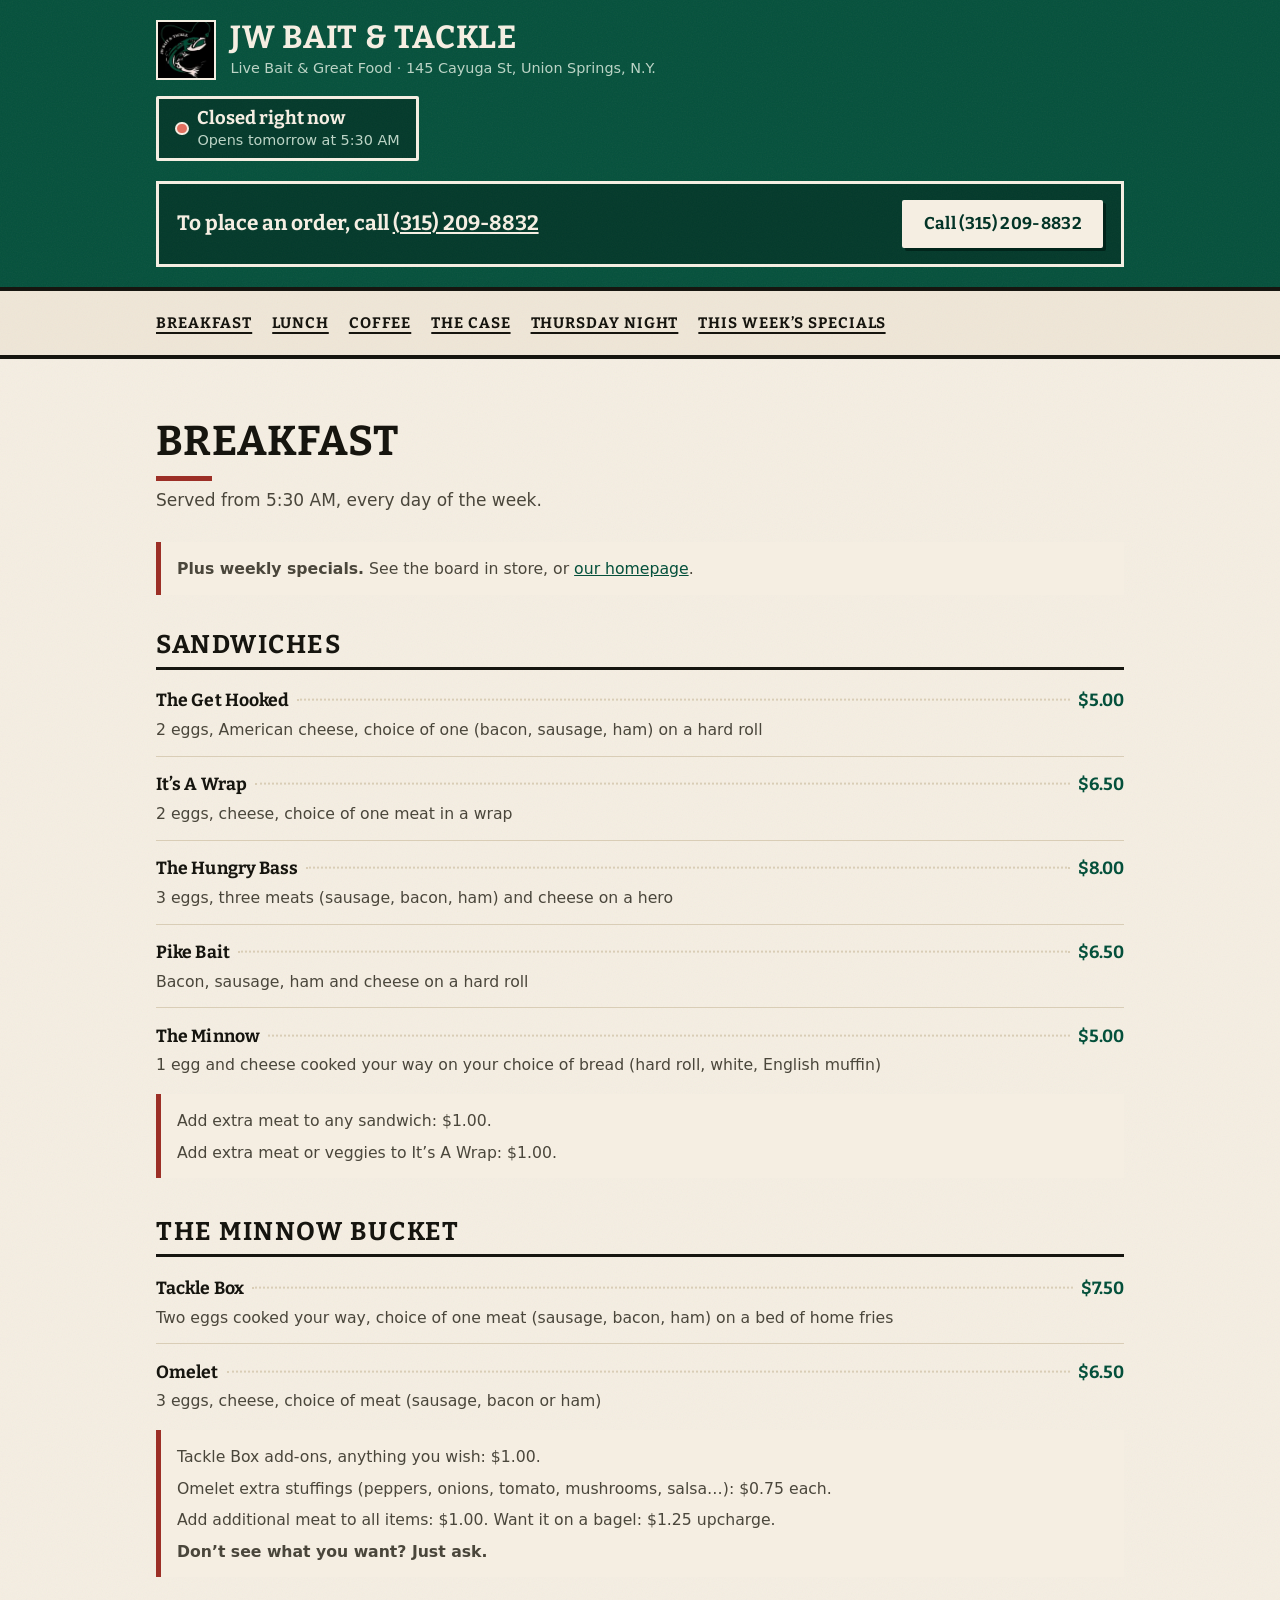
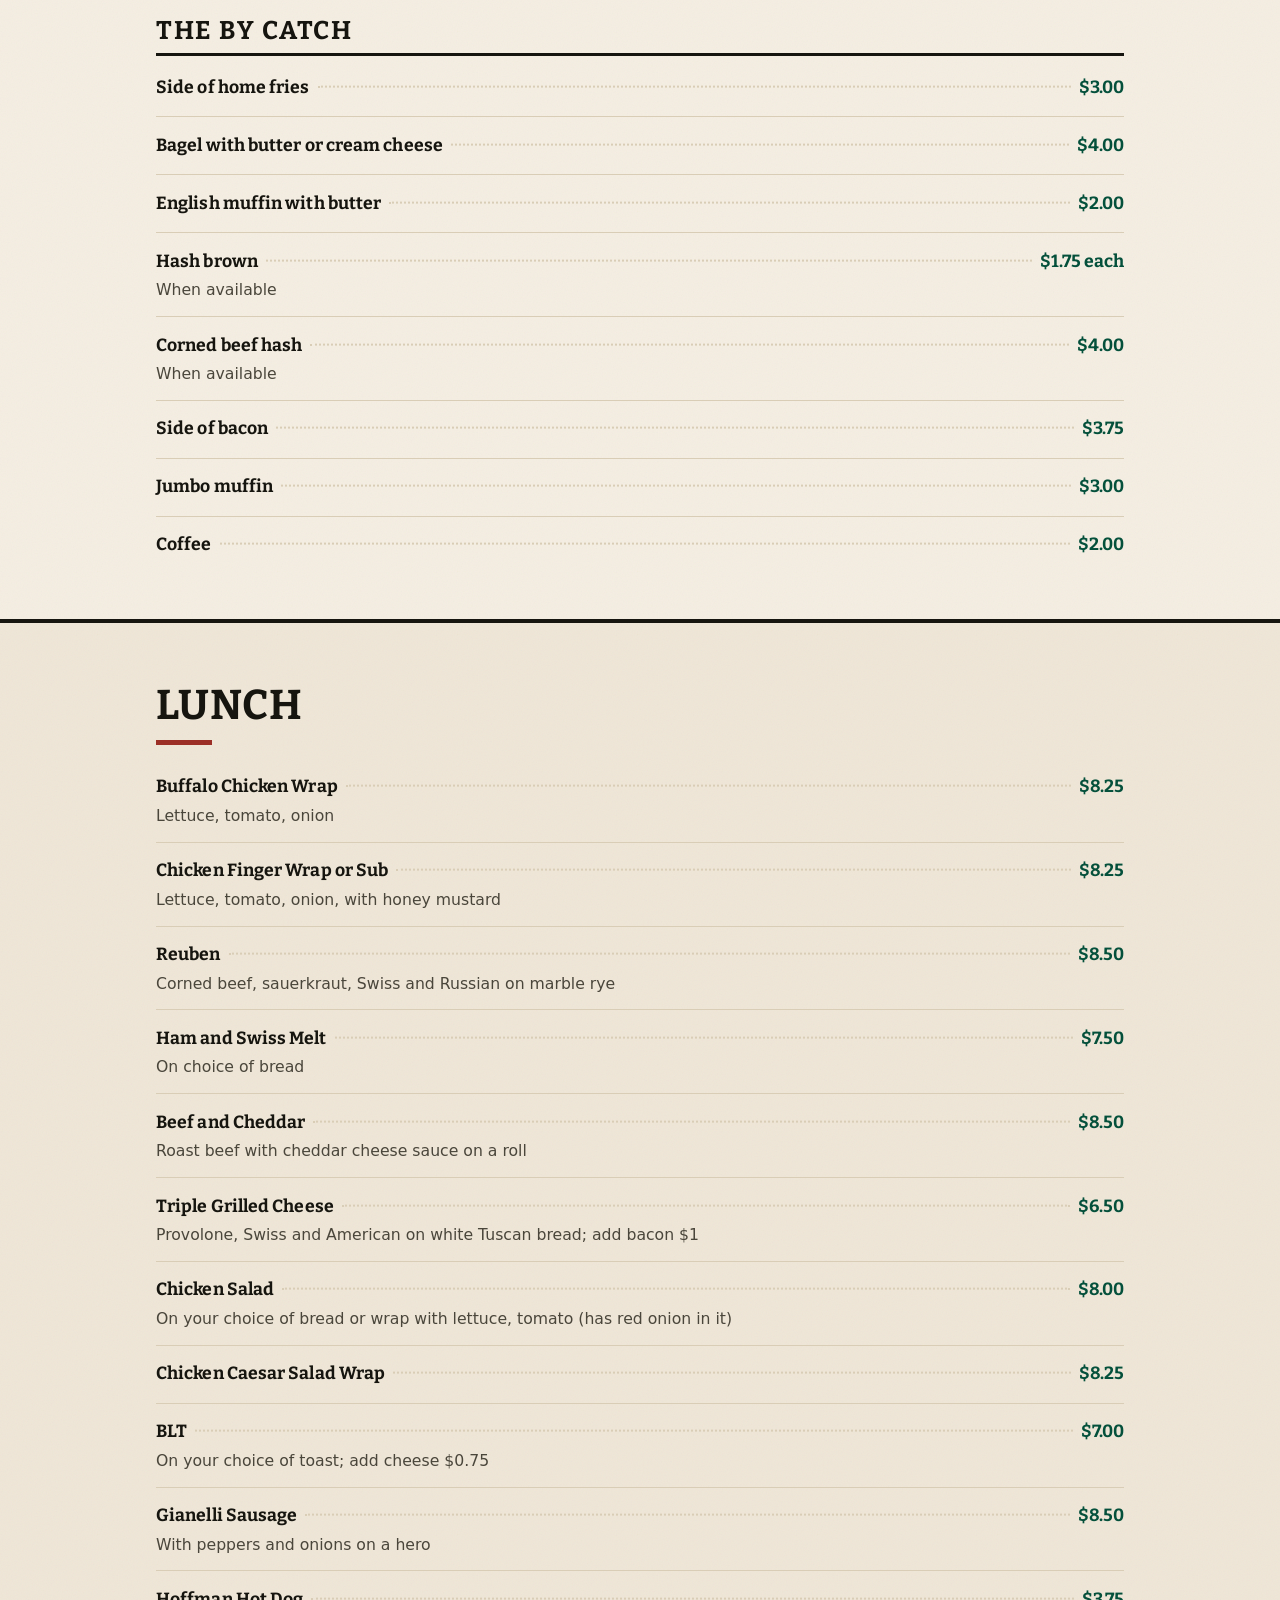
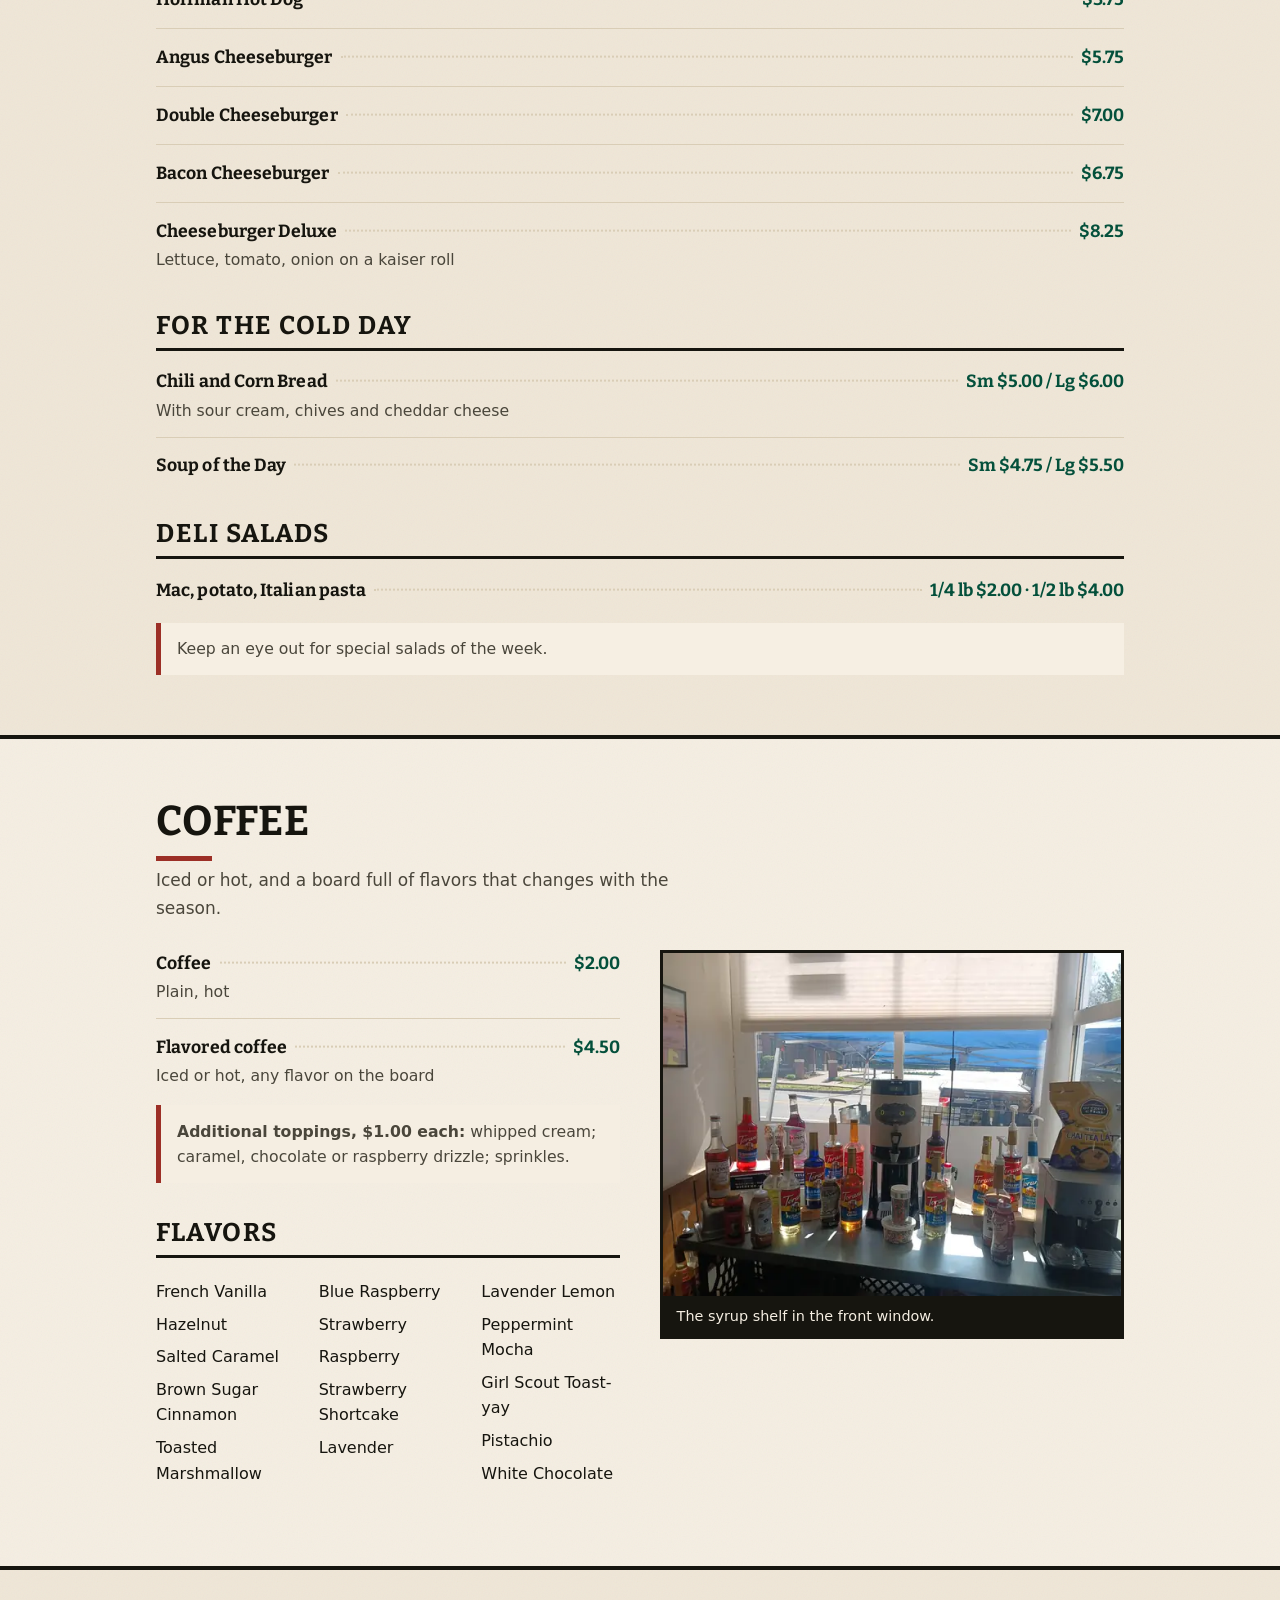
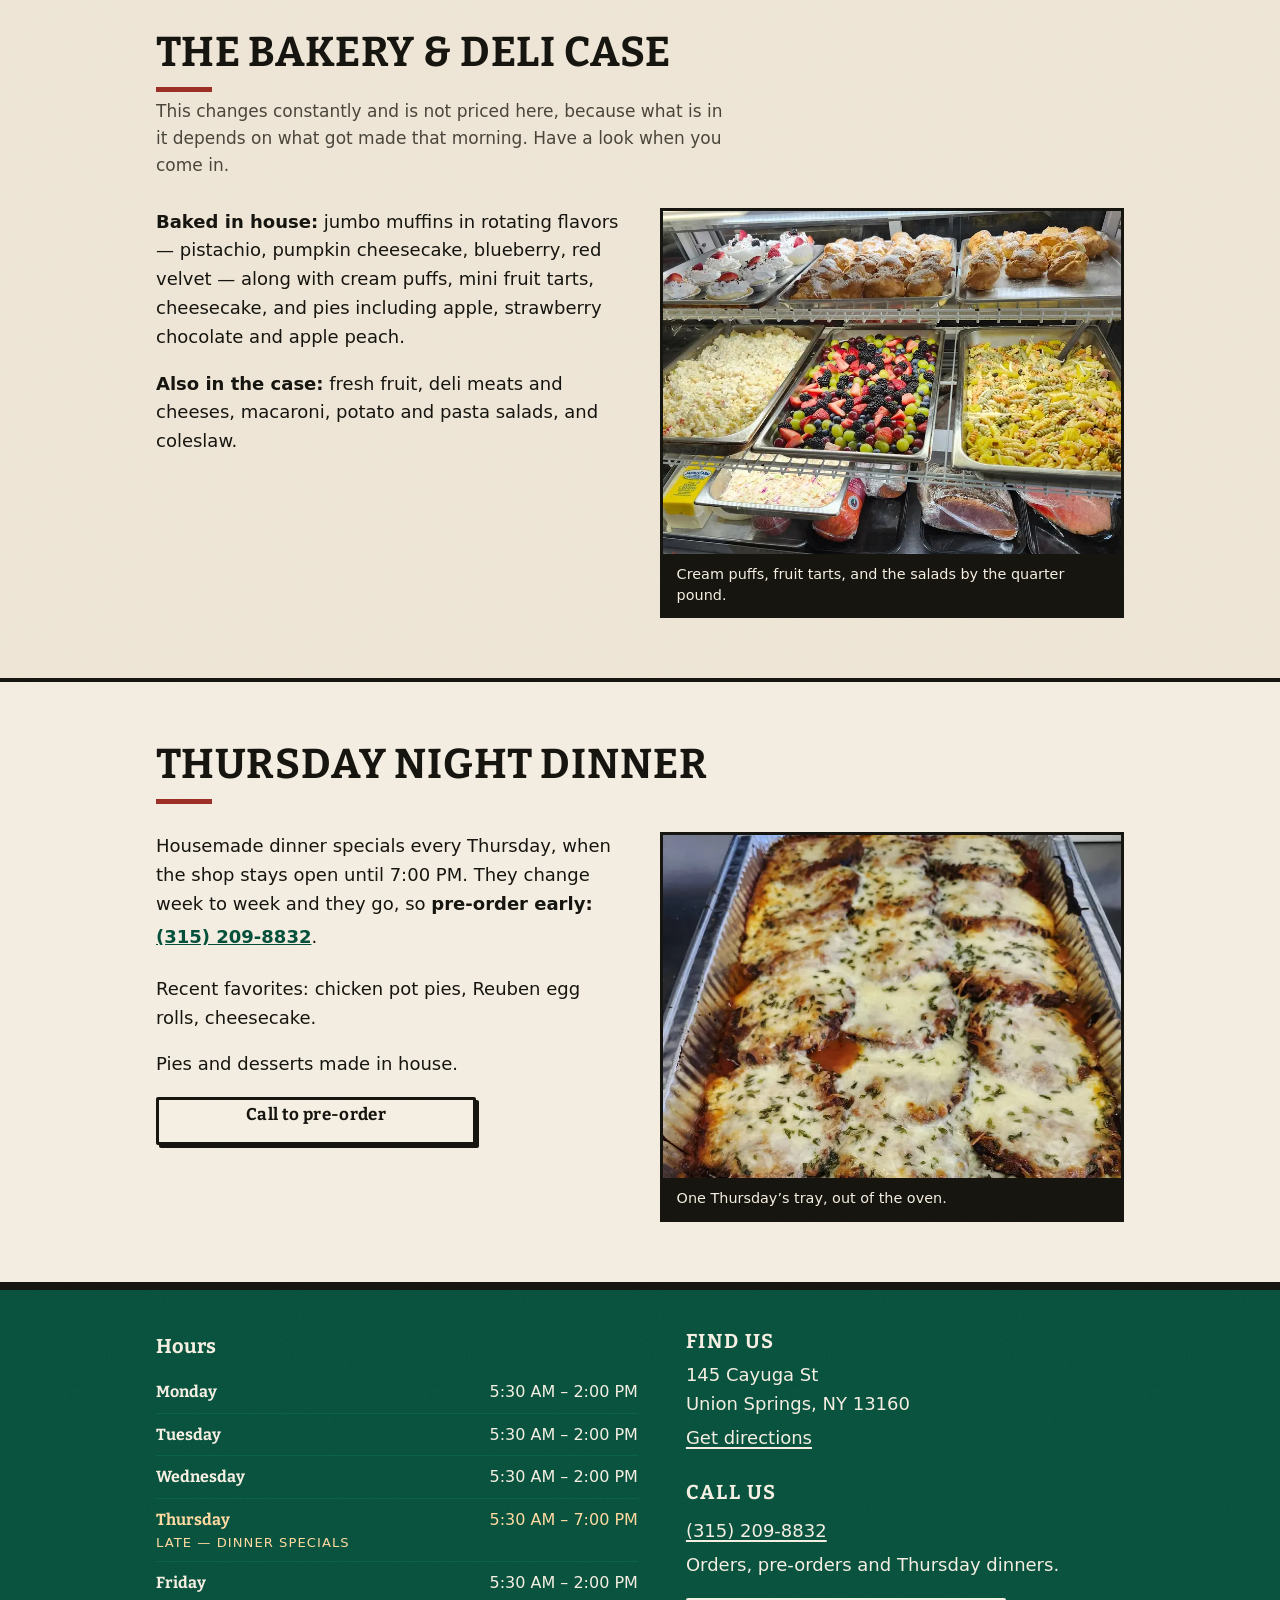
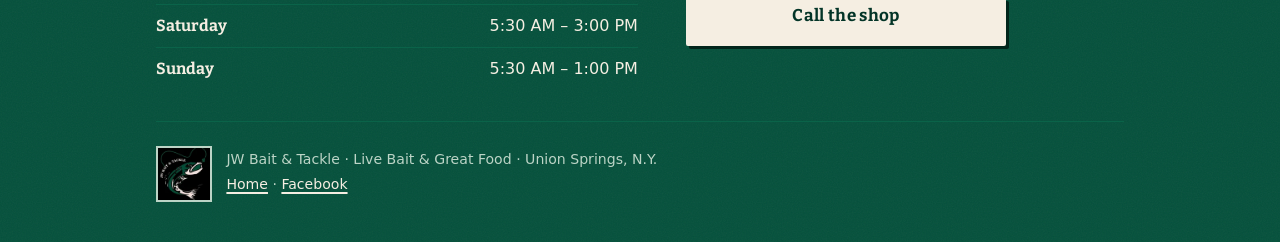
==== menu.html @ e8b7daf8 "Add the JW Bait & Tackle website Static site for the shop at 145 Cayuga St, Union Springs, NY. Plain" ====
<!DOCTYPE html>
<html lang="en">
<head>
<meta charset="utf-8">
<meta name="viewport" content="width=device-width, initial-scale=1">
<title>Menu — JW Bait &amp; Tackle, Union Springs, N.Y.</title>
<meta name="description" content="Breakfast, lunch, coffee and the bakery case at JW Bait &amp; Tackle, 145 Cayuga St, Union Springs, NY. To place an order, call (315) 209-8832.">
<meta name="theme-color" content="#04503b">

<meta property="og:type" content="website">
<meta property="og:title" content="Menu — JW Bait &amp; Tackle">
<meta property="og:description" content="Breakfast from half past five, lunch off the griddle, fifteen coffee flavors and a bakery case. To order, call (315) 209-8832.">
<meta property="og:image" content="img/og-image.jpg">
<meta property="og:image:width" content="1200">
<meta property="og:image:height" content="630">
<meta property="og:image:alt" content="The JW Bait &amp; Tackle leaping fish logo beside the words Live Bait and Great Food, Union Springs, N.Y.">
<meta property="og:locale" content="en_US">
<meta name="twitter:card" content="summary_large_image">

<link rel="icon" href="img/favicon-32.png" sizes="32x32">
<link rel="apple-touch-icon" href="img/apple-touch-icon.png">
<link rel="preload" href="css/fonts/bitter-700-latin.woff2" as="font" type="font/woff2" crossorigin>
<link rel="stylesheet" href="css/style.css">
</head>

<body>
<a class="skip-link" href="#main">Skip to the menu</a>

<!-- ============================================================== head -->
<header class="pagehead on-dark">
  <div class="wrap">
    <div class="pagehead__bar">
      <picture>
        <source type="image/webp" srcset="img/logo-128.webp">
        <img class="pagehead__mark" src="img/logo-128.jpg" width="128" height="128"
             fetchpriority="high"
             alt="JW Bait &amp; Tackle logo: a leaping trout on a fishing line">
      </picture>
      <div class="pagehead__names">
        <h1 class="pagehead__name"><a href="index.html">JW Bait &amp; Tackle</a></h1>
        <p class="pagehead__sub">Live Bait &amp; Great Food &middot; 145 Cayuga St, Union Springs, N.Y.</p>
      </div>
    </div>

    <!-- Same open/closed banner as the homepage, driven by the hours table
         in the footer. The text here is what stands without JavaScript. -->
    <p class="status" id="open-status" style="margin-top:1rem;margin-bottom:0">
      <span class="status__dot" aria-hidden="true"></span>
      <span>Open 5:30 AM every day
        <span class="status__note">Closing time varies by day &mdash; see the hours below</span>
      </span>
    </p>

    <div class="orderline">
      <p>To place an order, call <a href="tel:+13152098832">(315)&nbsp;209-8832</a></p>
      <a class="btn btn--call" href="tel:+13152098832">Call (315)&nbsp;209-8832</a>
    </div>
  </div>
</header>

<nav class="menu-nav" aria-label="Menu sections">
  <div class="wrap">
    <ul>
      <li><a href="#breakfast">Breakfast</a></li>
      <li><a href="#lunch">Lunch</a></li>
      <li><a href="#coffee">Coffee</a></li>
      <li><a href="#case">The Case</a></li>
      <li><a href="#thursday">Thursday Night</a></li>
      <li><a href="index.html#specials">This Week&rsquo;s Specials</a></li>
    </ul>
  </div>
</nav>

<main id="main">

  <!-- ==================================================== breakfast -->
  <section class="section" id="breakfast" aria-labelledby="breakfast-title">
    <div class="wrap">
      <div class="section__head">
        <h2 class="section__title" id="breakfast-title">Breakfast</h2>
        <p class="section__lede">Served from 5:30 AM, every day of the week.</p>
      </div>

      <div class="note">
        <p><strong>Plus weekly specials.</strong> See the board in store, or <a href="index.html#specials">our homepage</a>.</p>
      </div>

      <!-- js/menu.js rebuilds everything inside this container from the
           Menu tab of the shop's Google Sheet. What is written below is the
           menu as last committed: it is what a visitor sees instantly, what
           they see with JavaScript off, and what stands if the sheet is
           unreachable. It is never an empty shell. -->
      <div id="menu-breakfast" data-menu-section="Breakfast">

      <div class="menu-group" style="margin-top:2.25rem">
        <h3 class="menu-group__title">Sandwiches</h3>
        <ul class="pricelist">
          <li>
            <div class="item__head">
              <h4 class="item__name">The Get Hooked</h4>
              <span class="item__leader" aria-hidden="true"></span>
              <span class="item__price">$5.00</span>
            </div>
            <p class="item__desc">2 eggs, American cheese, choice of one (bacon, sausage, ham) on a hard roll</p>
          </li>
          <li>
            <div class="item__head">
              <h4 class="item__name">It&rsquo;s A Wrap</h4>
              <span class="item__leader" aria-hidden="true"></span>
              <span class="item__price">$6.50</span>
            </div>
            <p class="item__desc">2 eggs, cheese, choice of one meat in a wrap</p>
          </li>
          <li>
            <div class="item__head">
              <h4 class="item__name">The Hungry Bass</h4>
              <span class="item__leader" aria-hidden="true"></span>
              <span class="item__price">$8.00</span>
            </div>
            <p class="item__desc">3 eggs, three meats (sausage, bacon, ham) and cheese on a hero</p>
          </li>
          <li>
            <div class="item__head">
              <h4 class="item__name">Pike Bait</h4>
              <span class="item__leader" aria-hidden="true"></span>
              <span class="item__price">$6.50</span>
            </div>
            <p class="item__desc">Bacon, sausage, ham and cheese on a hard roll</p>
          </li>
          <li>
            <div class="item__head">
              <h4 class="item__name">The Minnow</h4>
              <span class="item__leader" aria-hidden="true"></span>
              <span class="item__price">$5.00</span>
            </div>
            <p class="item__desc">1 egg and cheese cooked your way on your choice of bread (hard roll, white, English muffin)</p>
          </li>
        </ul>

        <div class="note">
          <p>Add extra meat to any sandwich: $1.00.</p>
          <p>Add extra meat or veggies to It&rsquo;s A Wrap: $1.00.</p>
        </div>
      </div>

      <div class="menu-group">
        <h3 class="menu-group__title">The Minnow Bucket</h3>
        <ul class="pricelist">
          <li>
            <div class="item__head">
              <h4 class="item__name">Tackle Box</h4>
              <span class="item__leader" aria-hidden="true"></span>
              <span class="item__price">$7.50</span>
            </div>
            <p class="item__desc">Two eggs cooked your way, choice of one meat (sausage, bacon, ham) on a bed of home fries</p>
          </li>
          <li>
            <div class="item__head">
              <h4 class="item__name">Omelet</h4>
              <span class="item__leader" aria-hidden="true"></span>
              <span class="item__price">$6.50</span>
            </div>
            <p class="item__desc">3 eggs, cheese, choice of meat (sausage, bacon or ham)</p>
          </li>
        </ul>

        <div class="note">
          <p>Tackle Box add-ons, anything you wish: $1.00.</p>
          <p>Omelet extra stuffings (peppers, onions, tomato, mushrooms, salsa&hellip;): $0.75 each.</p>
          <p>Add additional meat to all items: $1.00. Want it on a bagel: $1.25 upcharge.</p>
          <p><strong>Don&rsquo;t see what you want? Just ask.</strong></p>
        </div>
      </div>

      <div class="menu-group">
        <h3 class="menu-group__title">The By Catch</h3>
        <ul class="pricelist">
          <li>
            <div class="item__head">
              <h4 class="item__name">Side of home fries</h4>
              <span class="item__leader" aria-hidden="true"></span>
              <span class="item__price">$3.00</span>
            </div>
          </li>
          <li>
            <div class="item__head">
              <h4 class="item__name">Bagel with butter or cream cheese</h4>
              <span class="item__leader" aria-hidden="true"></span>
              <span class="item__price">$4.00</span>
            </div>
          </li>
          <li>
            <div class="item__head">
              <h4 class="item__name">English muffin with butter</h4>
              <span class="item__leader" aria-hidden="true"></span>
              <span class="item__price">$2.00</span>
            </div>
          </li>
          <li>
            <div class="item__head">
              <h4 class="item__name">Hash brown</h4>
              <span class="item__leader" aria-hidden="true"></span>
              <span class="item__price">$1.75 each</span>
            </div>
            <p class="item__desc">When available</p>
          </li>
          <li>
            <div class="item__head">
              <h4 class="item__name">Corned beef hash</h4>
              <span class="item__leader" aria-hidden="true"></span>
              <span class="item__price">$4.00</span>
            </div>
            <p class="item__desc">When available</p>
          </li>
          <li>
            <div class="item__head">
              <h4 class="item__name">Side of bacon</h4>
              <span class="item__leader" aria-hidden="true"></span>
              <span class="item__price">$3.75</span>
            </div>
          </li>
          <li>
            <div class="item__head">
              <h4 class="item__name">Jumbo muffin</h4>
              <span class="item__leader" aria-hidden="true"></span>
              <span class="item__price">$3.00</span>
            </div>
          </li>
          <li>
            <div class="item__head">
              <h4 class="item__name">Coffee</h4>
              <span class="item__leader" aria-hidden="true"></span>
              <span class="item__price">$2.00</span>
            </div>
          </li>
        </ul>
      </div>

      </div><!-- /#menu-breakfast -->
    </div>
  </section>

  <!-- ======================================================== lunch -->
  <section class="section section--band" id="lunch" aria-labelledby="lunch-title">
    <div class="wrap">
      <div class="section__head">
        <h2 class="section__title" id="lunch-title">Lunch</h2>
      </div>

      <div id="menu-lunch" data-menu-section="Lunch">

      <div class="menu-group">
        <ul class="pricelist">
          <li>
            <div class="item__head">
              <h3 class="item__name">Buffalo Chicken Wrap</h3>
              <span class="item__leader" aria-hidden="true"></span>
              <span class="item__price">$8.25</span>
            </div>
            <p class="item__desc">Lettuce, tomato, onion</p>
          </li>
          <li>
            <div class="item__head">
              <h3 class="item__name">Chicken Finger Wrap or Sub</h3>
              <span class="item__leader" aria-hidden="true"></span>
              <span class="item__price">$8.25</span>
            </div>
            <p class="item__desc">Lettuce, tomato, onion, with honey mustard</p>
          </li>
          <li>
            <div class="item__head">
              <h3 class="item__name">Reuben</h3>
              <span class="item__leader" aria-hidden="true"></span>
              <span class="item__price">$8.50</span>
            </div>
            <p class="item__desc">Corned beef, sauerkraut, Swiss and Russian on marble rye</p>
          </li>
          <li>
            <div class="item__head">
              <h3 class="item__name">Ham and Swiss Melt</h3>
              <span class="item__leader" aria-hidden="true"></span>
              <span class="item__price">$7.50</span>
            </div>
            <p class="item__desc">On choice of bread</p>
          </li>
          <li>
            <div class="item__head">
              <h3 class="item__name">Beef and Cheddar</h3>
              <span class="item__leader" aria-hidden="true"></span>
              <span class="item__price">$8.50</span>
            </div>
            <p class="item__desc">Roast beef with cheddar cheese sauce on a roll</p>
          </li>
          <li>
            <div class="item__head">
              <h3 class="item__name">Triple Grilled Cheese</h3>
              <span class="item__leader" aria-hidden="true"></span>
              <span class="item__price">$6.50</span>
            </div>
            <p class="item__desc">Provolone, Swiss and American on white Tuscan bread; add bacon $1</p>
          </li>
          <li>
            <div class="item__head">
              <h3 class="item__name">Chicken Salad</h3>
              <span class="item__leader" aria-hidden="true"></span>
              <span class="item__price">$8.00</span>
            </div>
            <p class="item__desc">On your choice of bread or wrap with lettuce, tomato (has red onion in it)</p>
          </li>
          <li>
            <div class="item__head">
              <h3 class="item__name">Chicken Caesar Salad Wrap</h3>
              <span class="item__leader" aria-hidden="true"></span>
              <span class="item__price">$8.25</span>
            </div>
          </li>
          <li>
            <div class="item__head">
              <h3 class="item__name">BLT</h3>
              <span class="item__leader" aria-hidden="true"></span>
              <span class="item__price">$7.00</span>
            </div>
            <p class="item__desc">On your choice of toast; add cheese $0.75</p>
          </li>
          <li>
            <div class="item__head">
              <h3 class="item__name">Gianelli Sausage</h3>
              <span class="item__leader" aria-hidden="true"></span>
              <span class="item__price">$8.50</span>
            </div>
            <p class="item__desc">With peppers and onions on a hero</p>
          </li>
          <li>
            <div class="item__head">
              <h3 class="item__name">Hoffman Hot Dog</h3>
              <span class="item__leader" aria-hidden="true"></span>
              <span class="item__price">$3.75</span>
            </div>
          </li>
          <li>
            <div class="item__head">
              <h3 class="item__name">Angus Cheeseburger</h3>
              <span class="item__leader" aria-hidden="true"></span>
              <span class="item__price">$5.75</span>
            </div>
          </li>
          <li>
            <div class="item__head">
              <h3 class="item__name">Double Cheeseburger</h3>
              <span class="item__leader" aria-hidden="true"></span>
              <span class="item__price">$7.00</span>
            </div>
          </li>
          <li>
            <div class="item__head">
              <h3 class="item__name">Bacon Cheeseburger</h3>
              <span class="item__leader" aria-hidden="true"></span>
              <span class="item__price">$6.75</span>
            </div>
          </li>
          <li>
            <div class="item__head">
              <h3 class="item__name">Cheeseburger Deluxe</h3>
              <span class="item__leader" aria-hidden="true"></span>
              <span class="item__price">$8.25</span>
            </div>
            <p class="item__desc">Lettuce, tomato, onion on a kaiser roll</p>
          </li>
        </ul>
      </div>

      <div class="menu-group">
        <h3 class="menu-group__title">For the Cold Day</h3>
        <ul class="pricelist">
          <li>
            <div class="item__head">
              <h4 class="item__name">Chili and Corn Bread</h4>
              <span class="item__leader" aria-hidden="true"></span>
              <span class="item__price">Sm $5.00 / Lg $6.00</span>
            </div>
            <p class="item__desc">With sour cream, chives and cheddar cheese</p>
          </li>
          <li>
            <div class="item__head">
              <h4 class="item__name">Soup of the Day</h4>
              <span class="item__leader" aria-hidden="true"></span>
              <span class="item__price">Sm $4.75 / Lg $5.50</span>
            </div>
          </li>
        </ul>
      </div>

      <div class="menu-group">
        <h3 class="menu-group__title">Deli Salads</h3>
        <ul class="pricelist">
          <li>
            <div class="item__head">
              <h4 class="item__name">Mac, potato, Italian pasta</h4>
              <span class="item__leader" aria-hidden="true"></span>
              <span class="item__price">1/4 lb $2.00 &middot; 1/2 lb $4.00</span>
            </div>
          </li>
        </ul>
        <div class="note">
          <p>Keep an eye out for special salads of the week.</p>
        </div>
      </div>

      </div><!-- /#menu-lunch -->
    </div>
  </section>

  <!-- ======================================================= coffee -->
  <section class="section" id="coffee" aria-labelledby="coffee-title">
    <div class="wrap">
      <div class="section__head">
        <h2 class="section__title" id="coffee-title">Coffee</h2>
        <p class="section__lede">Iced or hot, and a board full of flavors that changes with the season.</p>
      </div>

      <div class="two-up two-up--text-first">
        <div>
          <div id="menu-coffee" data-menu-section="Coffee">
          <div class="menu-group">
            <ul class="pricelist">
              <li>
                <div class="item__head">
                  <h3 class="item__name">Coffee</h3>
                  <span class="item__leader" aria-hidden="true"></span>
                  <span class="item__price">$2.00</span>
                </div>
                <p class="item__desc">Plain, hot</p>
              </li>
              <li>
                <div class="item__head">
                  <h3 class="item__name">Flavored coffee</h3>
                  <span class="item__leader" aria-hidden="true"></span>
                  <span class="item__price">$4.50</span>
                </div>
                <p class="item__desc">Iced or hot, any flavor on the board</p>
              </li>
            </ul>
            <div class="note">
              <p><strong>Additional toppings, $1.00 each:</strong> whipped cream; caramel, chocolate or raspberry drizzle; sprinkles.</p>
            </div>
          </div>
          </div><!-- /#menu-coffee -->

          <h3 class="menu-group__title" style="margin-top:2.25rem">Flavors</h3>
          <!-- Rebuilt from the Coffee tab of the sheet; the list below is
               what shipped and what stands if that tab cannot be read. -->
          <ul class="flavors" id="coffee-flavors">
            <li>French Vanilla</li>
            <li>Hazelnut</li>
            <li>Salted Caramel</li>
            <li>Brown Sugar Cinnamon</li>
            <li>Toasted Marshmallow</li>
            <li>Blue Raspberry</li>
            <li>Strawberry</li>
            <li>Raspberry</li>
            <li>Strawberry Shortcake</li>
            <li>Lavender</li>
            <li>Lavender Lemon</li>
            <li>Peppermint Mocha</li>
            <li>Girl Scout Toast-yay</li>
            <li>Pistachio</li>
            <li>White Chocolate</li>
          </ul>
        </div>

        <figure class="shot">
          <picture>
            <source type="image/webp" srcset="img/coffee-flavors-560.webp 560w, img/coffee-flavors-900.webp 900w" sizes="(min-width: 50em) 40vw, 92vw">
            <img src="img/coffee-flavors-560.jpg"
                 srcset="img/coffee-flavors-560.jpg 560w, img/coffee-flavors-900.jpg 900w"
                 sizes="(min-width: 50em) 40vw, 92vw"
                 width="900" height="675" loading="lazy" decoding="async"
                 alt="The coffee station in the front window: two dozen flavoring syrups lined up beside the urn, with sprinkles and drizzles alongside">
          </picture>
          <figcaption>The syrup shelf in the front window.</figcaption>
        </figure>
      </div>
    </div>
  </section>

  <!-- ========================================================= case -->
  <section class="section section--band" id="case" aria-labelledby="case-title">
    <div class="wrap">
      <div class="section__head">
        <h2 class="section__title" id="case-title">The Bakery &amp; Deli Case</h2>
        <p class="section__lede">This changes constantly and is not priced here, because what is in it depends on what got made that morning. Have a look when you come in.</p>
      </div>

      <div class="two-up">
        <div class="prose">
          <p><strong>Baked in house:</strong> jumbo muffins in rotating flavors &mdash; pistachio, pumpkin cheesecake, blueberry, red velvet &mdash; along with cream puffs, mini fruit tarts, cheesecake, and pies including apple, strawberry chocolate and apple peach.</p>
          <p><strong>Also in the case:</strong> fresh fruit, deli meats and cheeses, macaroni, potato and pasta salads, and coleslaw.</p>
        </div>

        <figure class="shot">
          <picture>
            <source type="image/webp" srcset="img/deli-case-560.webp 560w, img/deli-case-900.webp 900w" sizes="(min-width: 50em) 45vw, 92vw">
            <img src="img/deli-case-560.jpg"
                 srcset="img/deli-case-560.jpg 560w, img/deli-case-900.jpg 900w"
                 sizes="(min-width: 50em) 45vw, 92vw"
                 width="900" height="675" loading="lazy" decoding="async"
                 alt="The deli case: trays of mini fruit tarts and cream puffs on the top shelf, macaroni salad, fresh fruit salad and pasta salad below, deli meats on the bottom">
          </picture>
          <figcaption>Cream puffs, fruit tarts, and the salads by the quarter pound.</figcaption>
        </figure>
      </div>
    </div>
  </section>

  <!-- ===================================================== thursday -->
  <section class="section" id="thursday" aria-labelledby="thursday-title">
    <div class="wrap">
      <div class="section__head">
        <h2 class="section__title" id="thursday-title">Thursday Night Dinner</h2>
      </div>

      <div class="two-up two-up--text-first">
        <div class="prose">
          <p>Housemade dinner specials every Thursday, when the shop stays open until 7:00 PM. They change week to week and they go, so <strong>pre-order early: <a href="tel:+13152098832">(315) 209-8832</a></strong>.</p>
          <p>Recent favorites: chicken pot pies, Reuben egg rolls, cheesecake.</p>
          <p>Pies and desserts made in house.</p>
          <p class="btn-row" style="max-width:20rem">
            <a class="btn" href="tel:+13152098832">Call to pre-order</a>
          </p>
        </div>

        <figure class="shot">
          <picture>
            <source type="image/webp" srcset="img/dinner-specials-560.webp 560w, img/dinner-specials-900.webp 900w" sizes="(min-width: 50em) 45vw, 92vw">
            <img src="img/dinner-specials-560.jpg"
                 srcset="img/dinner-specials-560.jpg 560w, img/dinner-specials-900.jpg 900w"
                 sizes="(min-width: 50em) 45vw, 92vw"
                 width="900" height="675" loading="lazy" decoding="async"
                 alt="A full tray of baked chicken parmesan, browned mozzarella and parsley over red sauce, straight out of the oven">
          </picture>
          <figcaption>One Thursday&rsquo;s tray, out of the oven.</figcaption>
        </figure>
      </div>
    </div>
  </section>

</main>

<!-- ============================================================ footer -->
<footer class="footer on-dark">
  <div class="wrap">
    <div class="footer__grid">

      <div>
        <table class="hours">
          <caption>Hours</caption>
          <tbody>
            <tr data-day="1" data-open="05:30" data-close="14:00"><th scope="row">Monday</th><td>5:30 AM &ndash; 2:00 PM</td></tr>
            <tr data-day="2" data-open="05:30" data-close="14:00"><th scope="row">Tuesday</th><td>5:30 AM &ndash; 2:00 PM</td></tr>
            <tr data-day="3" data-open="05:30" data-close="14:00"><th scope="row">Wednesday</th><td>5:30 AM &ndash; 2:00 PM</td></tr>
            <tr class="is-late" data-day="4" data-open="05:30" data-close="19:00"><th scope="row">Thursday <span class="hours__flag">Late &mdash; dinner specials</span></th><td>5:30 AM &ndash; 7:00 PM</td></tr>
            <tr data-day="5" data-open="05:30" data-close="14:00"><th scope="row">Friday</th><td>5:30 AM &ndash; 2:00 PM</td></tr>
            <tr data-day="6" data-open="05:30" data-close="15:00"><th scope="row">Saturday</th><td>5:30 AM &ndash; 3:00 PM</td></tr>
            <tr data-day="0" data-open="05:30" data-close="13:00"><th scope="row">Sunday</th><td>5:30 AM &ndash; 1:00 PM</td></tr>
          </tbody>
        </table>
      </div>

      <div>
        <h2 class="footer__title">Find Us</h2>
        <address>
          145 Cayuga St<br>
          Union Springs, NY 13160<br>
          <a href="https://www.google.com/maps/search/?api=1&amp;query=145+Cayuga+St%2C+Union+Springs%2C+NY+13160">Get directions</a>
        </address>

        <h2 class="footer__title" style="margin-top:1.5rem">Call Us</h2>
        <p><a href="tel:+13152098832">(315) 209-8832</a><br>
        Orders, pre-orders and Thursday dinners.</p>

        <p class="btn-row" style="max-width:20rem">
          <a class="btn btn--call" href="tel:+13152098832">Call the shop</a>
        </p>
      </div>

    </div>

    <div class="footer__sign">
      <picture>
        <source type="image/webp" srcset="img/logo-128.webp">
        <img src="img/logo-128.jpg" width="128" height="128" loading="lazy" decoding="async" alt="">
      </picture>
      <p>JW Bait &amp; Tackle &middot; Live Bait &amp; Great Food &middot; Union Springs, N.Y.<br>
      <a href="index.html">Home</a> &middot; <a href="https://www.facebook.com/profile.php?id=100092317033661" rel="noopener">Facebook</a></p>
    </div>
  </div>
</footer>

<script src="js/sheet.js" defer></script>
<script src="js/main.js" defer></script>
<script src="js/menu.js" defer></script>

</body>
</html>
---- css/style.css ----
/* ==========================================================================
   JW Bait & Tackle — 145 Cayuga St, Union Springs, N.Y.
   One stylesheet, no build step, no framework.

   Design intent: a hand-painted general-store sign. Thick rules, flat color,
   big type, no gradients, no animation beyond hover/focus. Colors are
   sampled from the shop's own fish logo (deep green #04503b, cream, black)
   with one warm red accent, like a bobber. Every foreground/background pair
   used here clears WCAG AA; most clear AAA.
   ========================================================================== */

/* --------------------------------------------------------------- 1. tokens */

:root {
  /* Paper */
  --paper:        #f5eee2;
  --paper-2:      #efe6d7;   /* alternating section band */
  --paper-line:   #d9cdb6;

  /* Ink */
  --ink:          #16150f;   /* 15.9:1 on paper */
  --ink-soft:     #4a463b;   /*  8.2:1 on paper */

  /* Brand */
  --green:        #04503b;   /*  8.2:1 with cream */
  --green-dark:   #033427;   /* 12.0:1 with cream */
  --green-line:   #0a6349;
  --cream:        #f5eee2;
  --cream-dim:    #bcd4c6;   /*  6.0:1 on green */
  --red:          #9c2f26;   /*  6.4:1 on paper */

  /* Link and focus-ring colors. These are custom properties rather than
     separate `.on-dark a` rules so that dark sections can re-tint links
     without out-specifying the button classes. */
  --link:         #04503b;
  --link-hover:   #9c2f26;
  --focus:        #16150f;

  --rule:         4px;
  --measure:      36rem;     /* comfortable reading column */
  --wide:         64rem;

  --font-display: "Bitter", Georgia, "Noto Serif", "Droid Serif", serif;
  --font-body:    system-ui, -apple-system, "Segoe UI", Roboto,
                  "Helvetica Neue", Arial, sans-serif;

  /* A whisper of paper grain. Inline SVG: costs no network request and
     rasterises once into a 180px tile. */
  --grain: url("data:image/svg+xml,%3Csvg xmlns='http://www.w3.org/2000/svg' width='180' height='180'%3E%3Cfilter id='n'%3E%3CfeTurbulence type='fractalNoise' baseFrequency='0.8' numOctaves='3' stitchTiles='stitch'/%3E%3C/filter%3E%3Crect width='180' height='180' filter='url(%23n)' opacity='0.055'/%3E%3C/svg%3E");
}

@font-face {
  font-family: "Bitter";
  src: url("fonts/bitter-700-latin.woff2") format("woff2");
  font-weight: 700;
  font-style: normal;
  font-display: swap;
  unicode-range: U+0000-00FF, U+2000-206F, U+2122, U+2212;
}

/* ------------------------------------------------------------ 2. resets */

*,
*::before,
*::after { box-sizing: border-box; }

html {
  -webkit-text-size-adjust: 100%;
  scroll-behavior: smooth;
}

body {
  margin: 0;
  background-color: var(--paper);
  background-image: var(--grain);
  color: var(--ink);
  font-family: var(--font-body);
  font-size: 1.0625rem;
  line-height: 1.6;
  overflow-wrap: break-word;
}

@media (min-width: 40em) {
  body { font-size: 1.125rem; }
}

img {
  max-width: 100%;
  height: auto;
  display: block;
}

h1, h2, h3, h4 {
  font-family: var(--font-display);
  font-weight: 700;
  line-height: 1.1;
  margin: 0 0 0.5em;
  letter-spacing: 0.005em;
}

p { margin: 0 0 1em; }
p:last-child { margin-bottom: 0; }

a { color: var(--link); }
a:hover { color: var(--link-hover); }

:focus-visible {
  outline: 3px solid var(--focus);
  outline-offset: 3px;
  border-radius: 1px;
}

/* Everything below is fed from the Google Sheet, so a long unbroken run of
   characters — a pasted URL, a runaway word — can turn up in any of it. Each
   one sits in a flex or grid item, whose default min-width:auto floors it at
   the width of that longest run, and `overflow-wrap: break-word` on <body>
   does NOT count toward min-content size. Without both of these the page
   scrolls sideways on a phone. `anywhere` is the value that counts. */
.item__name,
.item__desc,
.special__name,
.special__desc,
.flavors li,
.menu-group__title,
.specials__day {
  overflow-wrap: anywhere;
  min-width: 0;
}

.special__head,
.item__head,
.special,
.specials__list > li { min-width: 0; }

/* Links that sit on a line of their own get tapped with a thumb, not clicked
   with a mouse pointer. Give them a real target instead of the bare height of
   the text. (Links inside a running sentence are left alone — padding there
   would fight the line spacing, and WCAG exempts them.) */
.hero__where a,
.orderline p a,
.footer address a,
.footer p a,
.footer__sign a,
.prose a[href^="tel:"] {
  display: inline-block;
  padding-block: 0.3rem;
}

@media (prefers-reduced-motion: reduce) {
  html { scroll-behavior: auto; }
  *, *::before, *::after {
    animation-duration: 0.001ms !important;
    transition-duration: 0.001ms !important;
  }
}

/* ------------------------------------------------------------- 3. helpers */

.wrap {
  width: 100%;
  max-width: var(--wide);
  margin-inline: auto;
  padding-inline: 1.125rem;
}

@media (min-width: 40em) {
  .wrap { padding-inline: 1.75rem; }
}

.visually-hidden {
  position: absolute;
  width: 1px; height: 1px;
  margin: -1px; padding: 0;
  overflow: hidden;
  clip-path: inset(50%);
  white-space: nowrap;
}

.skip-link {
  position: absolute;
  left: 0.5rem;
  top: -4rem;
  z-index: 50;
  background: var(--cream);
  color: var(--green-dark);
  border: 3px solid var(--green-dark);
  padding: 0.6rem 1rem;
  font-weight: 700;
  text-decoration: none;
}
.skip-link:focus { top: 0.5rem; }

/* ------------------------------------------------------------- 4. buttons */

.btn {
  display: inline-flex;
  align-items: center;
  justify-content: center;
  gap: 0.5rem;
  min-height: 3rem;
  padding: 0.7rem 1.15rem;
  border: 3px solid var(--ink);
  border-radius: 2px;
  background: var(--paper);
  color: var(--ink);
  font-family: var(--font-display);
  font-size: 1.0625rem;
  font-weight: 700;
  line-height: 1.15;
  letter-spacing: 0.02em;
  text-align: center;
  text-decoration: none;
  cursor: pointer;
  transition: transform 0.08s ease, box-shadow 0.08s ease;
  box-shadow: 3px 3px 0 var(--ink);
}

.btn:hover {
  color: var(--ink);
  transform: translate(1px, 1px);
  box-shadow: 2px 2px 0 var(--ink);
}
.btn:active { transform: translate(3px, 3px); box-shadow: 0 0 0 var(--ink); }

/* Cream button on a dark field — the main "call us" action */
.btn--call {
  background: var(--cream);
  border-color: var(--cream);
  color: var(--green-dark);
  box-shadow: 3px 3px 0 #01251b;
}
.btn--call:hover { color: var(--green-dark); box-shadow: 2px 2px 0 #01251b; }
.btn--call:active { box-shadow: 0 0 0 #01251b; }

/* Outlined button on a dark field */
.btn--ghost {
  background: transparent;
  border-color: var(--cream);
  color: var(--cream);
  box-shadow: 3px 3px 0 #01251b;
}
.btn--ghost:hover { color: var(--cream); box-shadow: 2px 2px 0 #01251b; }
.btn--ghost:active { box-shadow: 0 0 0 #01251b; }

.btn-row {
  display: flex;
  flex-wrap: wrap;
  gap: 0.75rem;
}
.btn-row .btn { flex: 1 1 13rem; }

/* ------------------------------------------------------- 5. dark sections */

.on-dark {
  background-color: var(--green);
  background-image: var(--grain);
  color: var(--cream);
  --link: var(--cream);
  --link-hover: #ffd9a0;
  --focus: var(--cream);
}
.on-dark h1, .on-dark h2, .on-dark h3 { color: var(--cream); }

/* ---------------------------------------------------------------- 6. hero */

.hero {
  border-bottom: var(--rule) solid var(--ink);
  padding-block: 2rem 2.25rem;
  text-align: center;
}

.hero__mark {
  width: 116px;
  height: 116px;
  margin: 0 auto 1.1rem;
  border: 3px solid var(--cream);
  background: #000;
}

@media (min-width: 40em) {
  .hero { padding-block: 3rem 3rem; }
  .hero__mark { width: 148px; height: 148px; }
}

.hero__name {
  font-size: clamp(2.35rem, 11vw, 4.25rem);
  letter-spacing: 0.01em;
  text-transform: uppercase;
  margin-bottom: 0.35rem;
}

.hero__rule {
  width: min(18rem, 70%);
  height: 3px;
  margin: 0.9rem auto;
  background: var(--cream-dim);
  border: 0;
}

.hero__tagline {
  font-family: var(--font-display);
  font-size: clamp(1.15rem, 4.6vw, 1.6rem);
  margin-bottom: 0.15rem;
}

.hero__town {
  font-family: var(--font-display);
  font-size: 0.95rem;
  letter-spacing: 0.16em;
  text-transform: uppercase;
  color: var(--cream-dim);
  margin-bottom: 1.4rem;
}

.hero__actions {
  max-width: 32rem;
  margin-inline: auto;
}

.hero__where {
  margin-top: 1.35rem;
  font-size: 1rem;
  line-height: 1.5;
}
.hero__where a { text-decoration-thickness: 2px; text-underline-offset: 3px; }

/* ------------------------------------------------------- 7. open / closed */

.status {
  display: inline-flex;
  align-items: center;
  gap: 0.55rem;
  max-width: 100%;
  margin: 0 auto 1.4rem;
  padding: 0.5rem 1rem;
  border: 3px solid var(--cream);
  border-radius: 2px;
  background: rgba(0, 0, 0, 0.28);
  font-family: var(--font-display);
  font-size: clamp(1rem, 3.6vw, 1.15rem);
  line-height: 1.3;
  text-align: left;
}

.status__dot {
  flex: none;
  width: 0.85rem;
  height: 0.85rem;
  border-radius: 50%;
  background: var(--cream-dim);
  border: 2px solid var(--cream);
}

.status--open  .status__dot { background: #7dd6a3; }
.status--closed .status__dot { background: #e0705f; }

.status__note {
  display: block;
  font-family: var(--font-body);
  font-size: 0.9rem;
  font-weight: 400;
  color: var(--cream-dim);
}

/* ------------------------------------------------------------ 8. sections */

.section {
  padding-block: 2.75rem;
  border-bottom: var(--rule) solid var(--ink);
}

@media (min-width: 40em) {
  .section { padding-block: 3.75rem; }
}

.section--band {
  background-color: var(--paper-2);
  background-image: var(--grain);
}

.section__head { margin-bottom: 1.75rem; }

.section__title {
  font-size: clamp(1.7rem, 6.4vw, 2.6rem);
  text-transform: uppercase;
  letter-spacing: 0.02em;
  margin-bottom: 0.4rem;
}

.section__title::after {
  content: "";
  display: block;
  width: 3.5rem;
  height: 5px;
  margin-top: 0.7rem;
  background: var(--red);
}

.on-dark .section__title::after { background: var(--cream-dim); }

.section__lede {
  max-width: var(--measure);
  font-size: 1.0625rem;
  color: var(--ink-soft);
  margin-bottom: 0;
}
.on-dark .section__lede { color: var(--cream-dim); }

.prose { max-width: var(--measure); }

/* --------------------------------------------------------- 9. photographs */

.shot {
  margin: 0;
  border: 3px solid var(--ink);
  background: var(--ink);
}
.shot img { width: 100%; }

.shot figcaption {
  padding: 0.6rem 0.85rem;
  background: var(--ink);
  color: var(--paper);
  font-size: 0.9rem;
  line-height: 1.45;
}

.band-shot {
  border-block: var(--rule) solid var(--ink);
}

/* Shown whole, not cropped to a letterbox. The shop sign sits at the top of
   this photograph and the menu boards at the bottom, so trimming either edge
   loses the point of it. */
.band-shot img {
  width: 100%;
  height: auto;
}

/* --------------------------------------------------------- 10. specials */

.specials__group + .specials__group { margin-top: 1.9rem; }

.specials__day {
  font-size: 1.1rem;
  text-transform: uppercase;
  letter-spacing: 0.13em;
  color: var(--red);
  margin-bottom: 0.85rem;
  padding-bottom: 0.4rem;
  border-bottom: 2px solid var(--paper-line);
}

.specials__list {
  list-style: none;
  margin: 0;
  padding: 0;
  display: grid;
  gap: 1.1rem;
}

@media (min-width: 46em) {
  .specials__list { grid-template-columns: 1fr 1fr; gap: 1.25rem 2rem; }
}

.special {
  border-left: 5px solid var(--green);
  padding-left: 0.9rem;
}

.special__head {
  display: flex;
  flex-wrap: wrap;
  align-items: baseline;
  gap: 0 0.6rem;
}

.special__name {
  font-family: var(--font-display);
  font-size: 1.15rem;
  line-height: 1.25;
  margin: 0;
}

.special__price {
  font-family: var(--font-display);
  font-size: 1.15rem;
  color: var(--red);
  white-space: nowrap;
}

.special__desc {
  margin: 0.2rem 0 0;
  font-size: 0.98rem;
  color: var(--ink-soft);
  line-height: 1.5;
}

/* Fallback shown when the sheet is unreachable, empty, or not set up yet. */
.specials__callout {
  border: 3px dashed var(--green);
  background: var(--paper);
  padding: 1.5rem 1.25rem;
  text-align: center;
}

.specials__callout p {
  font-family: var(--font-display);
  font-size: 1.2rem;
  margin-bottom: 1rem;
}

.specials__foot {
  margin-top: 1.6rem;
  font-size: 0.95rem;
  color: var(--ink-soft);
}

/* ---------------------------------------------------------- 11. the ritual */

.ritual {
  display: grid;
  gap: 1.5rem;
  counter-reset: beat;
}

@media (min-width: 46em) {
  .ritual { grid-template-columns: repeat(3, 1fr); gap: 1.5rem; }
}

.beat {
  display: flex;
  flex-direction: column;
  border: 3px solid var(--ink);
  background: var(--paper);
}

.beat__media { border-bottom: 3px solid var(--ink); }
.beat__media img { width: 100%; aspect-ratio: 4 / 3; object-fit: cover; }

/* Third beat has no photograph of the lake — color and type carry it. */
.beat__plate {
  display: flex;
  align-items: center;
  justify-content: center;
  aspect-ratio: 4 / 3;
  padding: 1rem;
  background-color: var(--green);
  background-image: var(--grain);
  border-bottom: 3px solid var(--ink);
  color: var(--cream);
  font-family: var(--font-display);
  font-size: clamp(1.15rem, 4.2vw, 1.5rem);
  line-height: 1.25;
  text-align: center;
}

.beat__body { padding: 1.1rem 1.15rem 1.25rem; }

.beat__title {
  font-size: 1.35rem;
  margin-bottom: 0.35rem;
}

.beat__title::before {
  counter-increment: beat;
  content: counter(beat) ". ";
  color: var(--red);
}

.beat__body p {
  font-size: 1rem;
  color: var(--ink-soft);
  margin: 0;
}

/* ------------------------------------------------------- 12. price lists */

.pricelist {
  margin: 0;
  padding: 0;
  list-style: none;
}

.pricelist > li + li {
  margin-top: 0.9rem;
  padding-top: 0.9rem;
  border-top: 1px solid var(--paper-line);
}

.item__head {
  display: flex;
  align-items: baseline;
  gap: 0.5rem;
}

.item__name {
  font-family: var(--font-display);
  font-size: 1.1rem;
  line-height: 1.3;
  margin: 0;
}

/* Dotted leader, like a printed menu */
.item__leader {
  flex: 1 1 auto;
  min-width: 1rem;
  height: 0;
  border-bottom: 2px dotted var(--paper-line);
  transform: translateY(-0.3em);
}

.item__price {
  font-family: var(--font-display);
  font-size: 1.1rem;
  white-space: nowrap;
  color: var(--green);
}

.item__desc {
  margin: 0.15rem 0 0;
  font-size: 0.98rem;
  line-height: 1.5;
  color: var(--ink-soft);
}

.note {
  margin-top: 1.1rem;
  padding: 0.85rem 1rem;
  border-left: 5px solid var(--red);
  background: var(--paper);
  font-size: 0.98rem;
  color: var(--ink-soft);
}
.section--band .note { background: #f6efe3; }
.note p { margin-bottom: 0.4rem; }
.note p:last-child { margin-bottom: 0; }

/* -------------------------------------------------------- 13. menu teaser */

.teaser {
  display: grid;
  gap: 1.75rem;
  align-items: start;
}

@media (min-width: 50em) {
  .teaser { grid-template-columns: 1.1fr 0.9fr; gap: 2.5rem; }
}

.teaser__cta { margin-top: 1.5rem; }

/* ------------------------------------------------------------ 14. two-up */

.two-up {
  display: grid;
  gap: 1.75rem;
  align-items: start;
}

@media (min-width: 50em) {
  .two-up { grid-template-columns: 1fr 1fr; gap: 2.5rem; }
  .two-up--text-first > :first-child { order: -1; }
}

.pair {
  display: grid;
  gap: 1.25rem;
}

@media (min-width: 34em) {
  .pair { grid-template-columns: 1fr 1fr; }
}

.stack > * + * { margin-top: 1.25rem; }

/* --------------------------------------------------------- 15. facebook */

.fb__frame {
  position: relative;
  margin-top: 1.75rem;
  max-width: 500px;
  border: 3px solid var(--ink);
  background: var(--paper);
  /* Belt and braces: the plugin is asked to adapt to its container, but if
     that ever fails it scrolls inside this box instead of making the whole
     page scroll sideways on a phone. */
  overflow-x: auto;
  -webkit-overflow-scrolling: touch;
}

/* Sits underneath the embed and shows through only if it renders nothing. */
.fb__fallback {
  position: absolute;
  inset: 0;
  z-index: 0;
  display: flex;
  align-items: center;
  justify-content: center;
  margin: 0;
  padding: 1.75rem 1.5rem;
  text-align: center;
  font-family: var(--font-display);
  font-size: 1.05rem;
  line-height: 1.45;
  color: var(--ink-soft);
}

.fb__frame iframe {
  position: relative;
  z-index: 1;
  display: block;
  border: 0;
  /* 180px is the plugin's own minimum; 500px is its maximum. */
  width: 100%;
  min-width: 180px;
  max-width: 500px;
  height: 640px;
}

/* ------------------------------------------------------------ 16. hours */

.hours {
  width: 100%;
  border-collapse: collapse;
  font-size: 1rem;
  text-align: left;
}

.hours caption {
  font-family: var(--font-display);
  font-size: 1.25rem;
  text-align: left;
  padding-bottom: 0.6rem;
  color: var(--cream);
}

.hours th,
.hours td {
  padding: 0.5rem 0;
  border-bottom: 1px solid var(--green-line);
  vertical-align: baseline;
}

.hours th {
  font-weight: 400;
  font-family: var(--font-display);
  padding-right: 1rem;
}

.hours td { text-align: right; font-variant-numeric: tabular-nums; }

.hours tr:last-child th,
.hours tr:last-child td { border-bottom: 0; }

.hours .is-late th,
.hours .is-late td { color: #ffd9a0; }

.hours__flag {
  display: block;
  font-family: var(--font-body);
  font-size: 0.82rem;
  letter-spacing: 0.08em;
  text-transform: uppercase;
}

/* ------------------------------------------------------------ 17. footer */

.footer {
  border-top: var(--rule) solid var(--ink);
  padding-block: 2.5rem;
}

.footer__grid {
  display: grid;
  gap: 2rem;
}

@media (min-width: 46em) {
  .footer__grid { grid-template-columns: 1.1fr 1fr; gap: 3rem; }
}

.footer__title {
  font-size: 1.25rem;
  text-transform: uppercase;
  letter-spacing: 0.08em;
  margin-bottom: 0.6rem;
}

.footer address {
  font-style: normal;
  line-height: 1.6;
}

.footer a { text-decoration-thickness: 2px; text-underline-offset: 3px; }

.footer__sign {
  display: flex;
  align-items: center;
  gap: 0.9rem;
  margin-top: 2rem;
  padding-top: 1.5rem;
  border-top: 1px solid var(--green-line);
}

.footer__sign img {
  width: 56px;
  height: 56px;
  flex: none;
  border: 2px solid var(--cream-dim);
  background: #000;
}

.footer__sign p {
  margin: 0;
  font-size: 0.88rem;
  color: var(--cream-dim);
  line-height: 1.45;
}

/* ------------------------------------------------------- 18. menu page */

.pagehead {
  border-bottom: var(--rule) solid var(--ink);
  padding-block: 1.25rem;
}

.pagehead__bar {
  display: flex;
  align-items: center;
  gap: 0.9rem;
  flex-wrap: wrap;
}

.pagehead__mark {
  width: 60px;
  height: 60px;
  flex: none;
  border: 2px solid var(--cream);
  background: #000;
}

.pagehead__names { flex: 1 1 12rem; min-width: 0; }

.pagehead__name {
  font-size: clamp(1.35rem, 5.5vw, 2rem);
  text-transform: uppercase;
  letter-spacing: 0.02em;
  margin: 0;
}
.pagehead__name a { text-decoration: none; }
.pagehead__name a:hover { text-decoration: underline; }

.pagehead__sub {
  margin: 0.1rem 0 0;
  font-size: 0.9rem;
  color: var(--cream-dim);
}

.orderline {
  margin-top: 1.25rem;
  padding: 1rem 1.1rem;
  border: 3px solid var(--cream);
  background: rgba(0, 0, 0, 0.28);
  display: flex;
  flex-wrap: wrap;
  align-items: center;
  justify-content: space-between;
  gap: 0.9rem;
}

.orderline p {
  margin: 0;
  font-family: var(--font-display);
  font-size: clamp(1.05rem, 3.8vw, 1.3rem);
  line-height: 1.3;
}

.menu-nav {
  border-bottom: var(--rule) solid var(--ink);
  background-color: var(--paper-2);
  background-image: var(--grain);
  padding-block: 0.9rem;
}

.menu-nav ul {
  display: flex;
  flex-wrap: wrap;
  gap: 0.5rem 1.25rem;
  list-style: none;
  margin: 0;
  padding: 0;
  font-family: var(--font-display);
  font-size: 0.95rem;
  text-transform: uppercase;
  letter-spacing: 0.06em;
}

.menu-nav a {
  display: inline-block;
  padding-block: 0.35rem;
  color: var(--ink);
  text-decoration-thickness: 2px;
  text-underline-offset: 4px;
}
.menu-nav a:hover { color: var(--red); }

.menu-group + .menu-group { margin-top: 2.5rem; }

.menu-group__title {
  font-size: clamp(1.25rem, 4.6vw, 1.6rem);
  text-transform: uppercase;
  letter-spacing: 0.06em;
  padding-bottom: 0.5rem;
  margin-bottom: 1.1rem;
  border-bottom: 3px solid var(--ink);
}

.flavors {
  columns: 2;
  column-gap: 1.5rem;
  list-style: none;
  margin: 0 0 1rem;
  padding: 0;
  font-size: 1rem;
}

@media (min-width: 44em) { .flavors { columns: 3; } }

.flavors li {
  break-inside: avoid;
  padding: 0.22rem 0;
}

/* ------------------------------------------------------------- 19. print */

@media print {
  :root { --grain: none; }
  body { background: #fff; color: #000; font-size: 11pt; }
  .on-dark { background: #fff !important; color: #000 !important; }
  .on-dark h1, .on-dark h2, .on-dark h3, .on-dark a { color: #000 !important; }
  .pagehead__sub, .orderline { color: #000; }
  .orderline { background: #fff; border-color: #000; }
  .pagehead, .menu-nav, .section, .footer { border-color: #000; }
  /* "Closed right now" is meaningless the moment the page leaves the printer. */
  .menu-nav, .skip-link, .btn, .fb__frame, .band-shot,
  .status { display: none !important; }
  .item__price, .special__price, a { color: #000 !important; }
  /* Colors set on descendants of .on-dark are not inherited, so flipping the
     section to white leaves them pale-on-white. Force the stragglers black:
     the Hours caption, Thursday's highlighted row, and the two muted lines. */
  .hours caption, .hours .is-late th, .hours .is-late td,
  .hero__town, .footer__sign p { color: #000 !important; }
  .menu-group { break-inside: auto; }
  .pricelist > li { break-inside: avoid; }
}
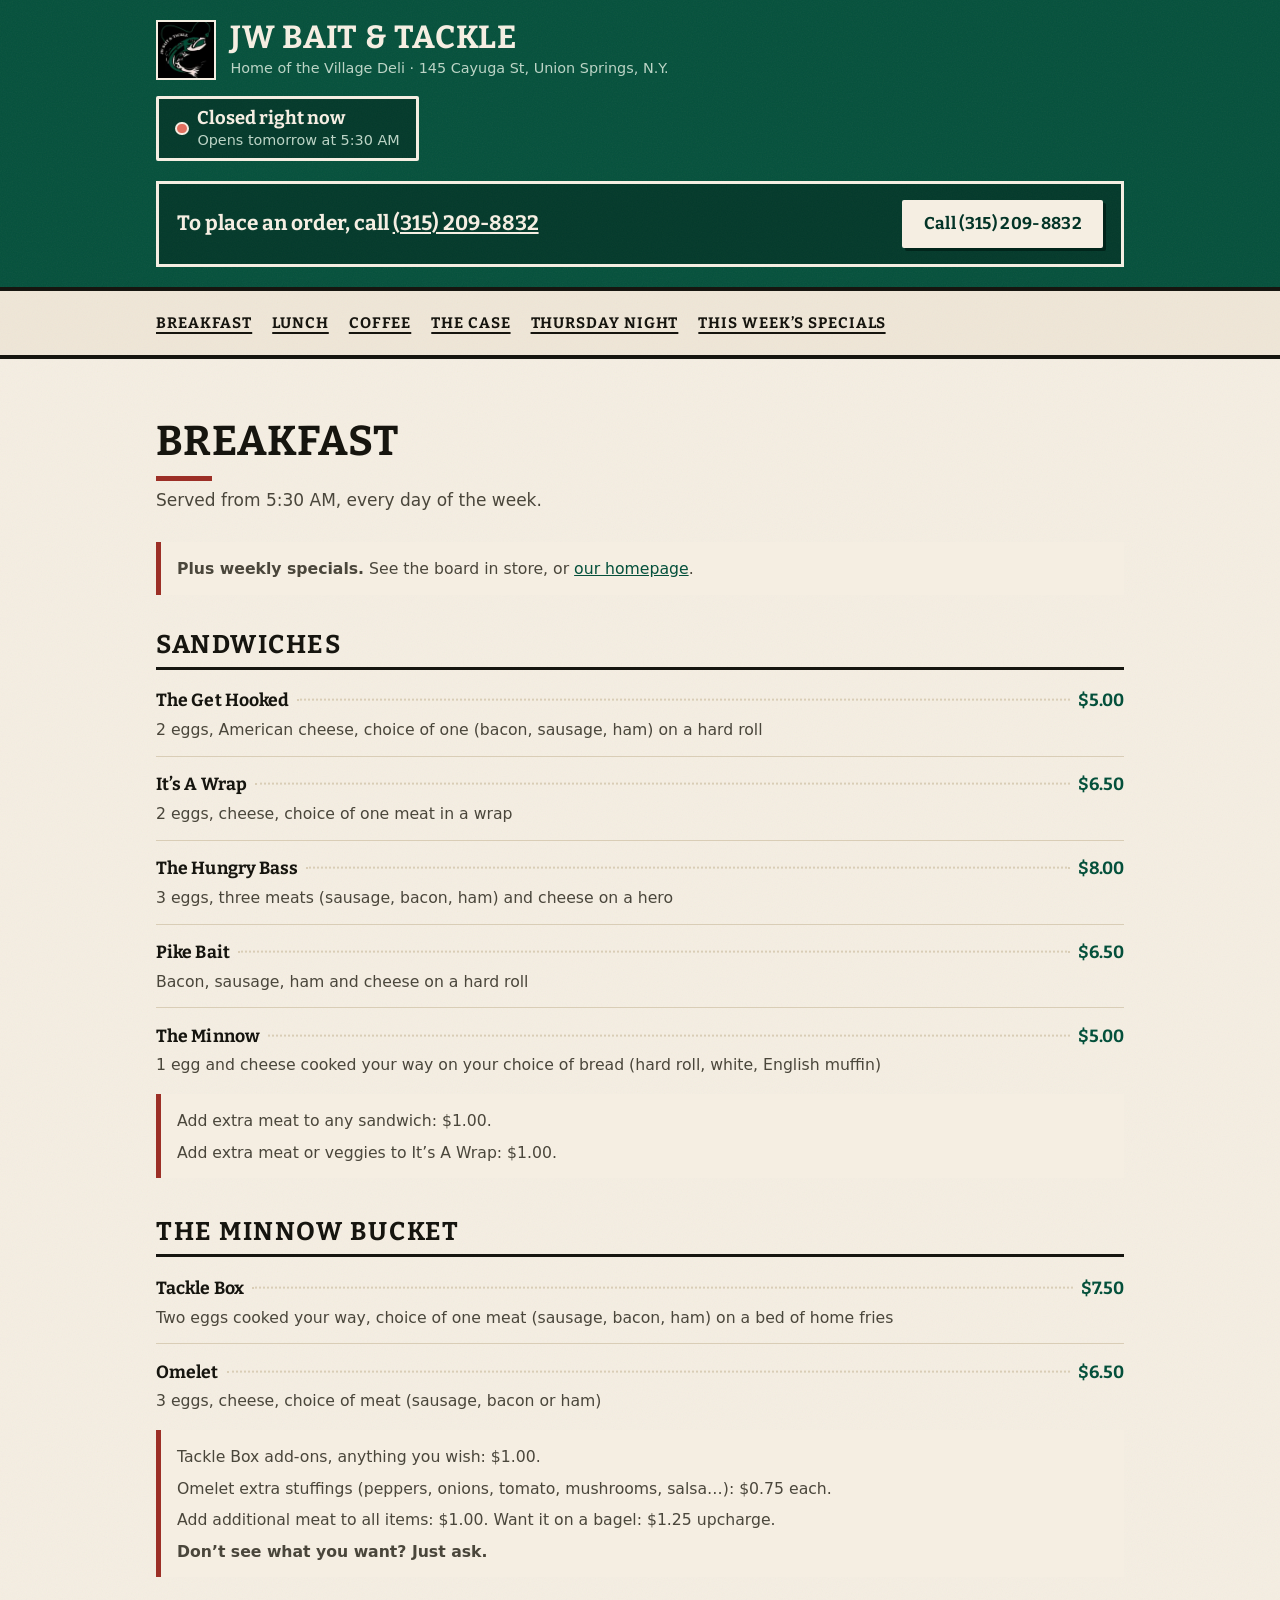
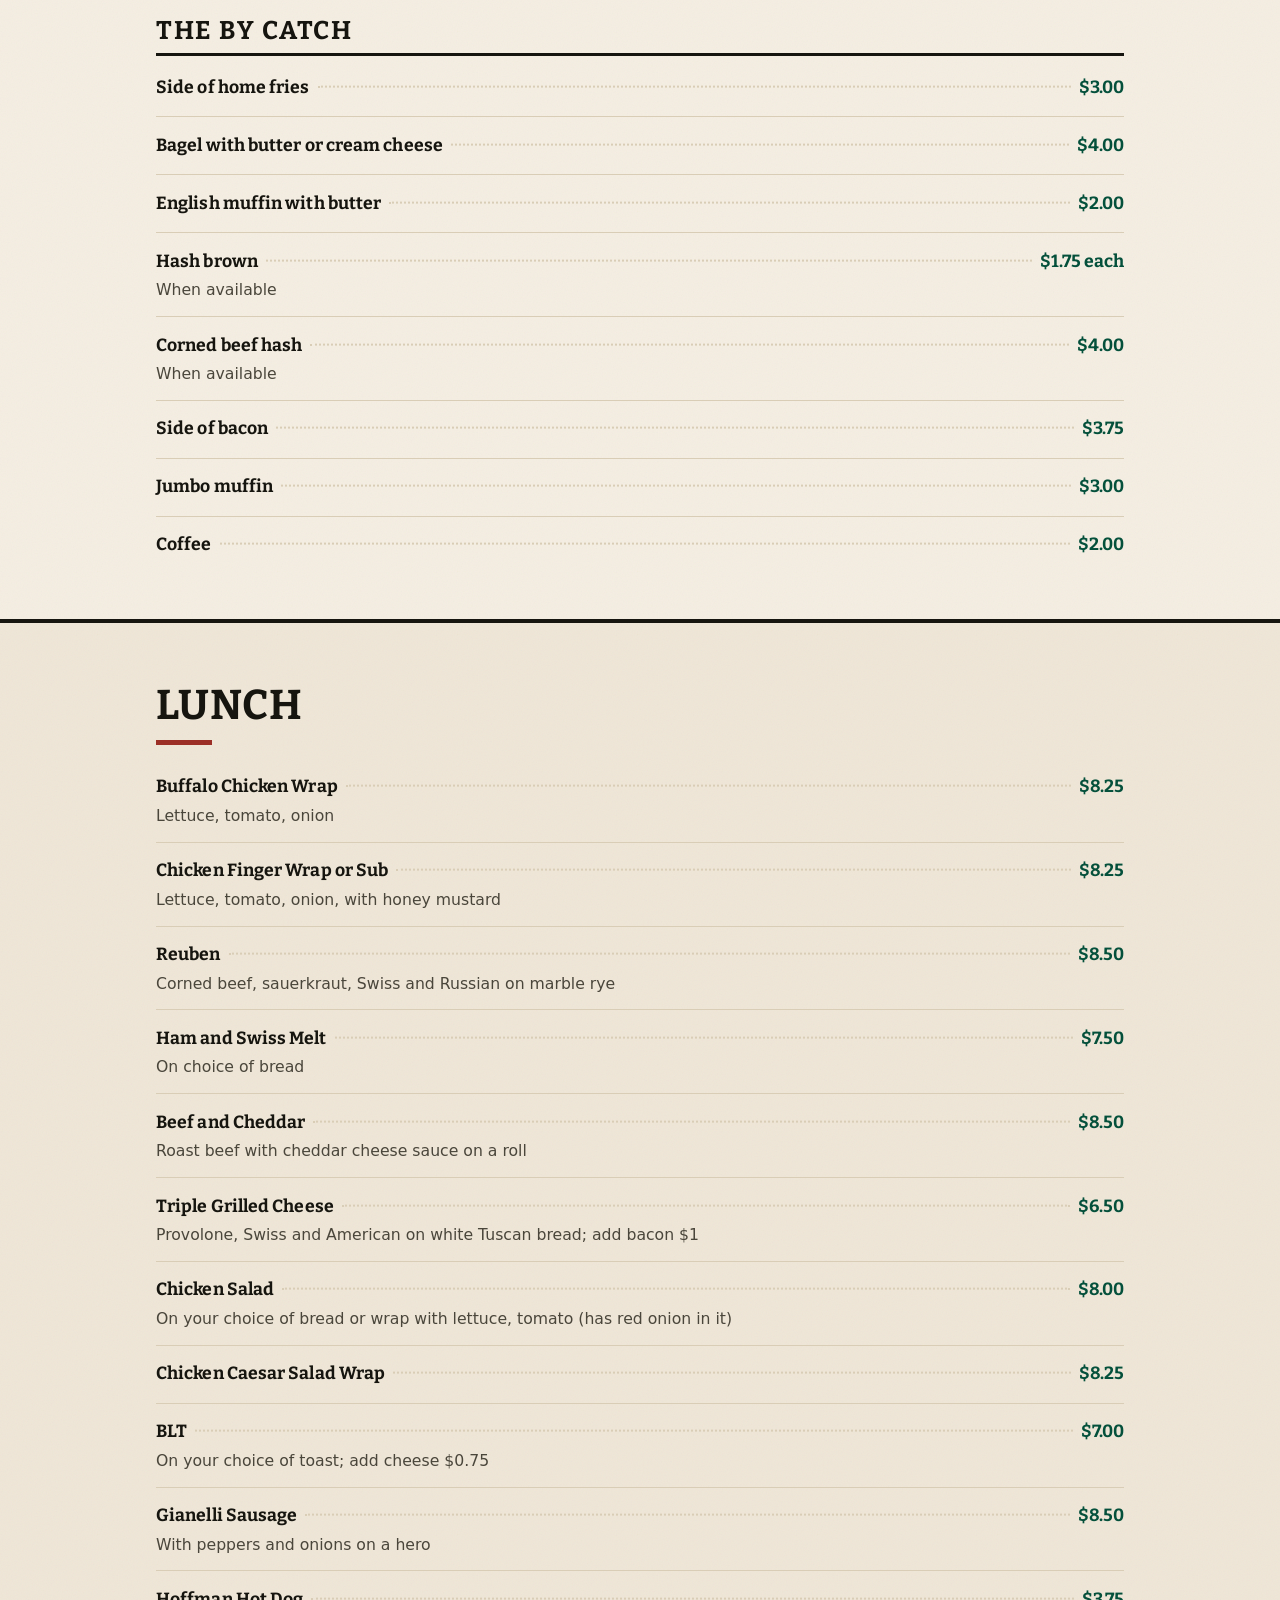
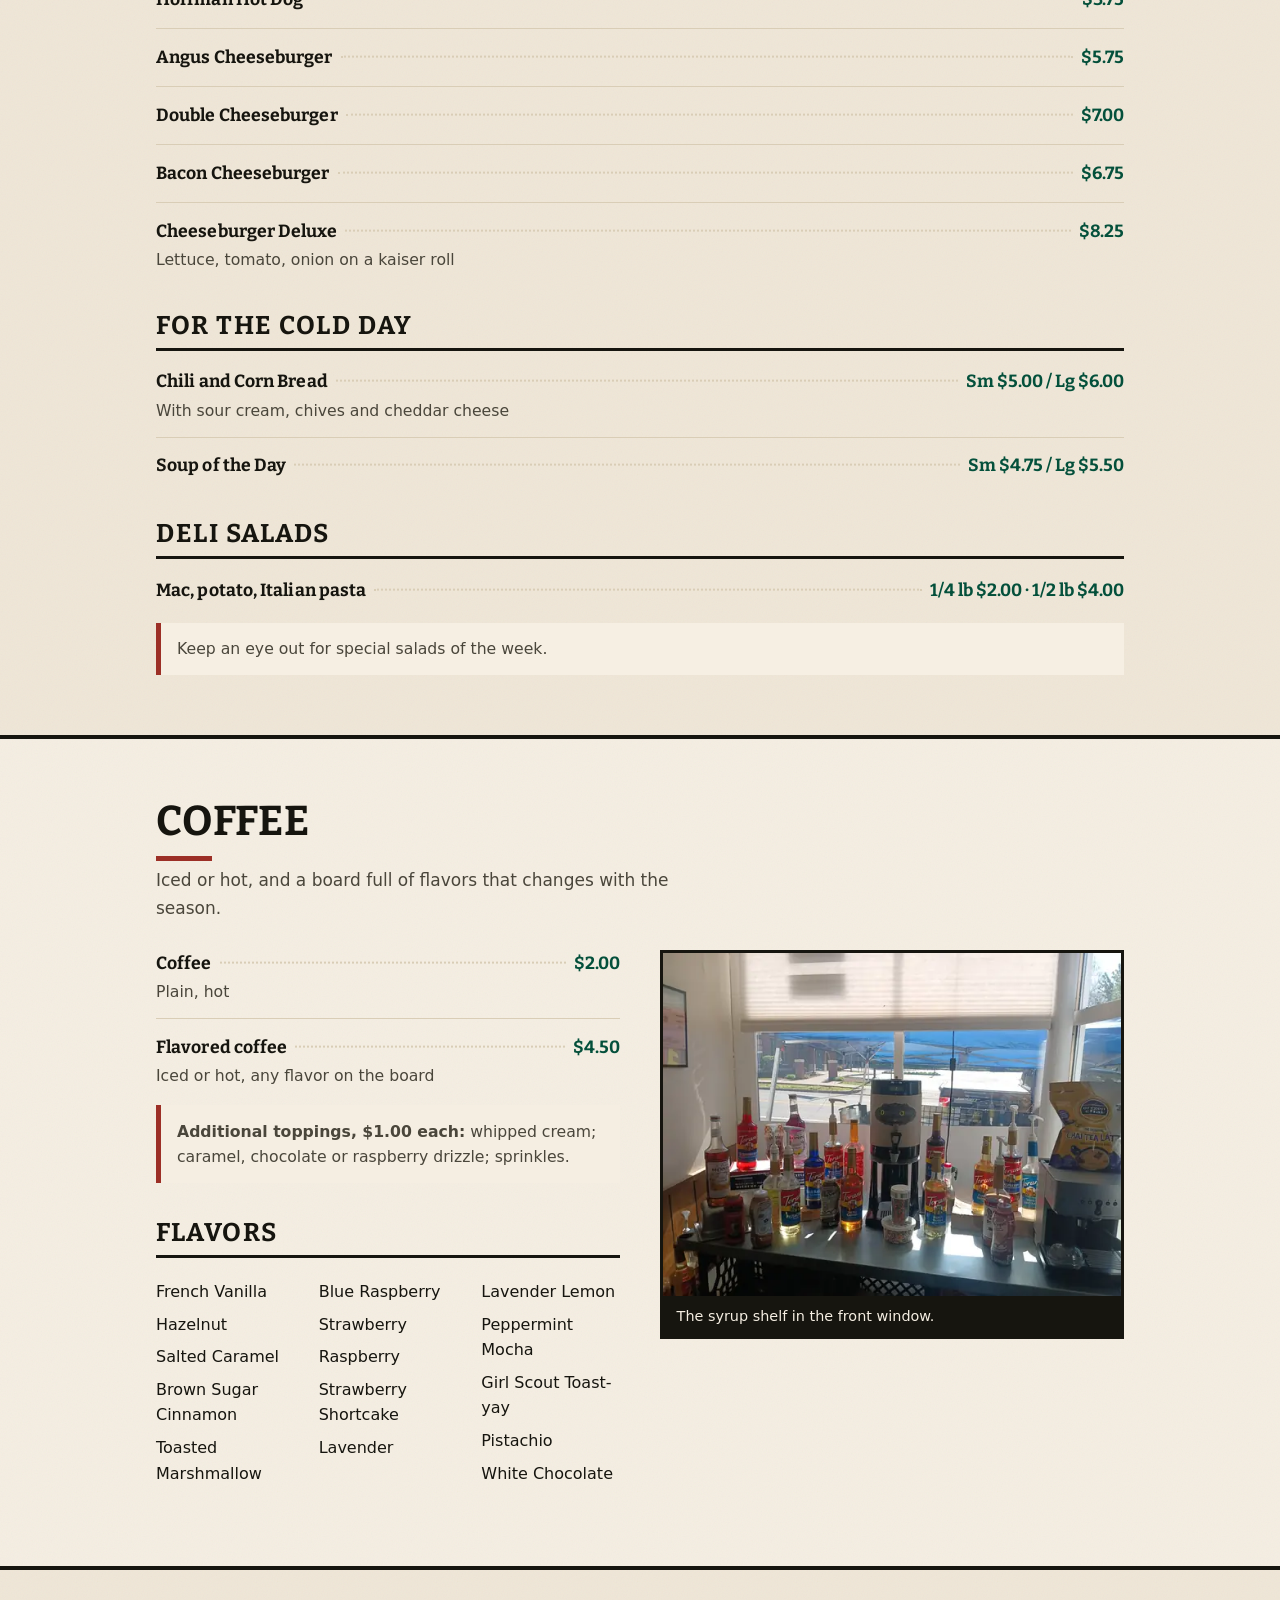
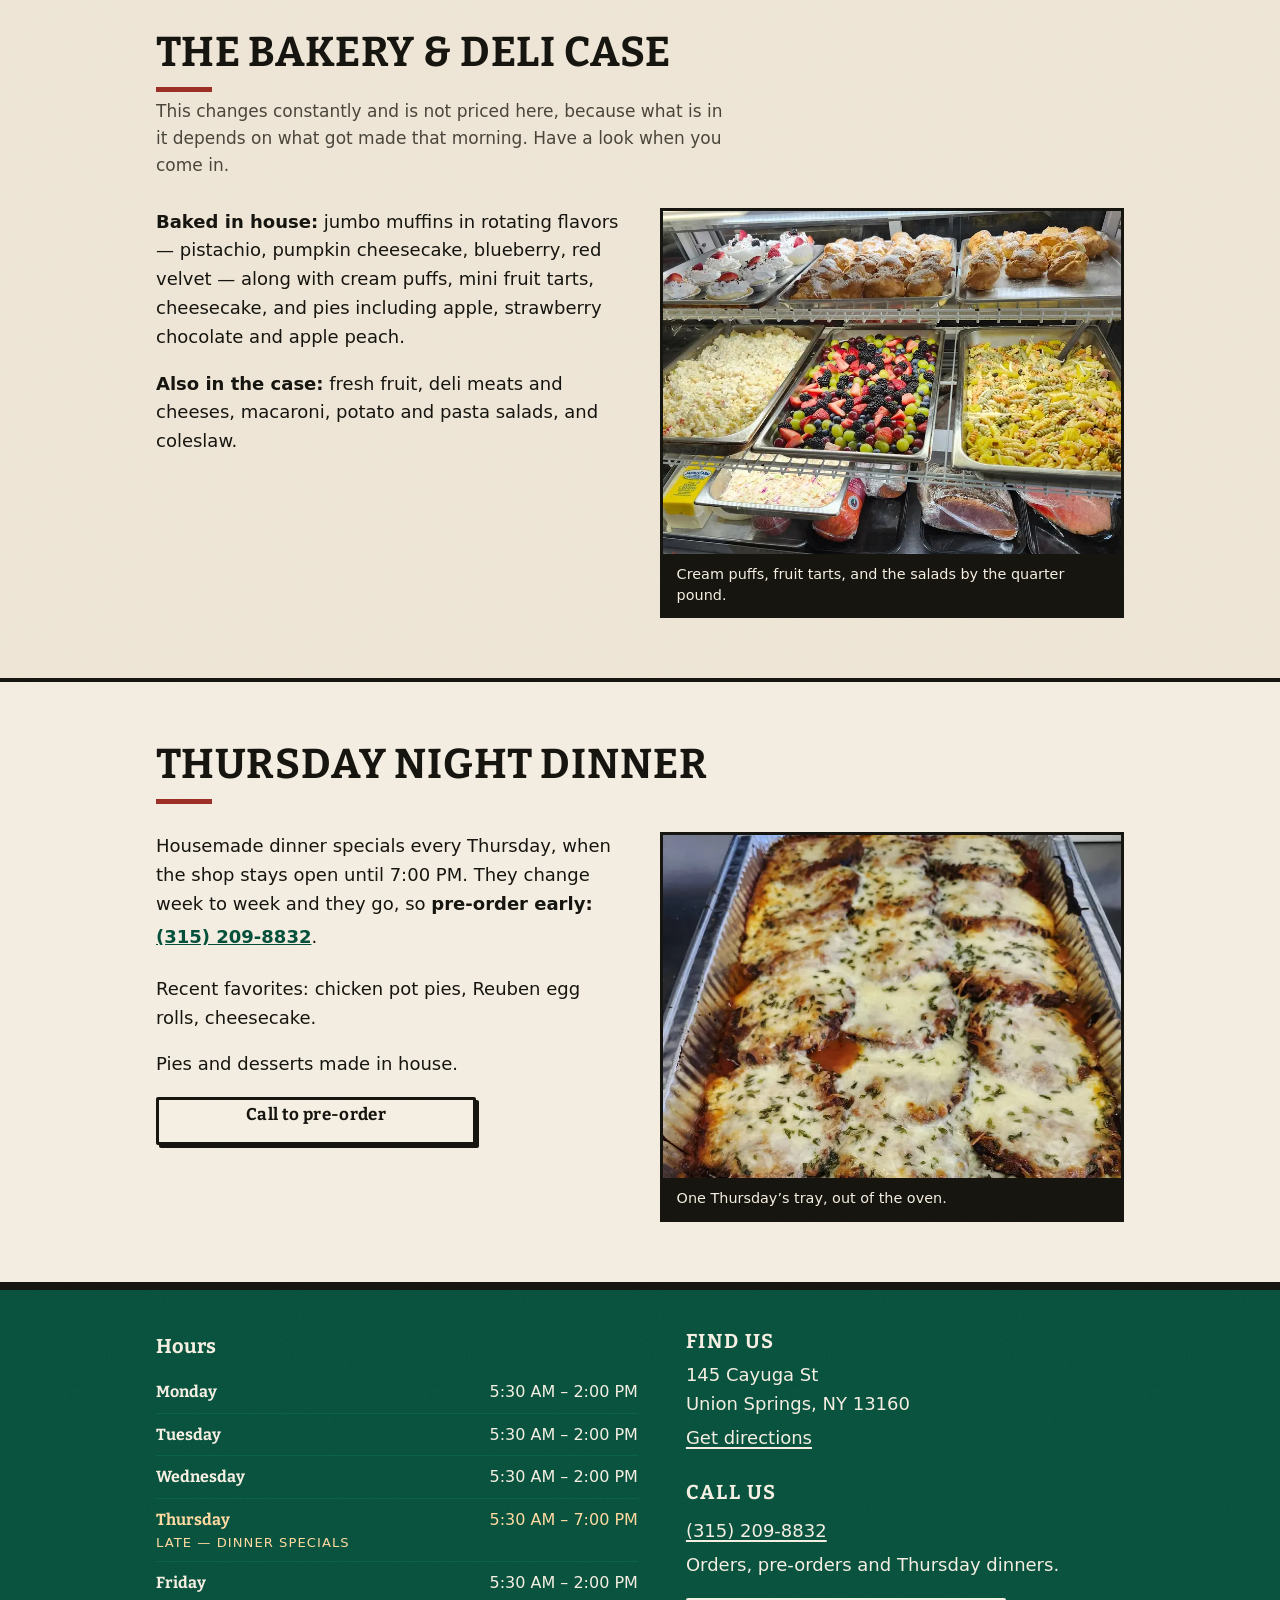
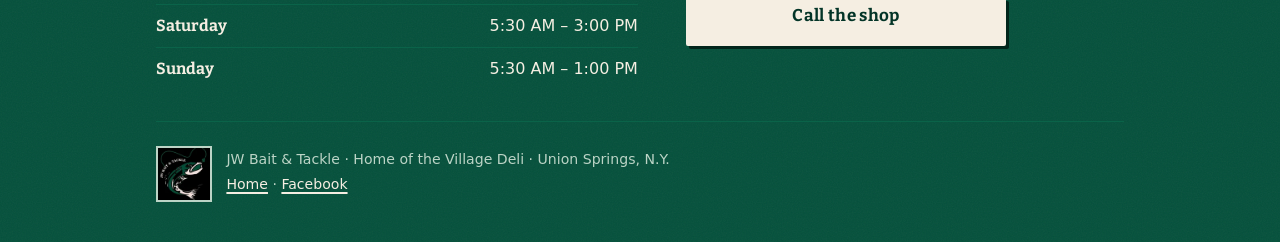
==== commit 0ae27fca: "Minor updates Changed the description" ====
--- a/menu.html
+++ b/menu.html
@@ -13,7 +13,7 @@
 <meta property="og:image" content="img/og-image.jpg">
 <meta property="og:image:width" content="1200">
 <meta property="og:image:height" content="630">
-<meta property="og:image:alt" content="The JW Bait &amp; Tackle leaping fish logo beside the words Live Bait and Great Food, Union Springs, N.Y.">
+<meta property="og:image:alt" content="The JW Bait &amp; Tackle leaping fish logo beside the words Home of the Village Deli, Union Springs, N.Y.">
 <meta property="og:locale" content="en_US">
 <meta name="twitter:card" content="summary_large_image">
 
@@ -38,7 +38,7 @@
       </picture>
       <div class="pagehead__names">
         <h1 class="pagehead__name"><a href="index.html">JW Bait &amp; Tackle</a></h1>
-        <p class="pagehead__sub">Live Bait &amp; Great Food &middot; 145 Cayuga St, Union Springs, N.Y.</p>
+        <p class="pagehead__sub">Home of the Village Deli &middot; 145 Cayuga St, Union Springs, N.Y.</p>
       </div>
     </div>
 
@@ -590,7 +590,7 @@
         <source type="image/webp" srcset="img/logo-128.webp">
         <img src="img/logo-128.jpg" width="128" height="128" loading="lazy" decoding="async" alt="">
       </picture>
-      <p>JW Bait &amp; Tackle &middot; Live Bait &amp; Great Food &middot; Union Springs, N.Y.<br>
+      <p>JW Bait &amp; Tackle &middot; Home of the Village Deli &middot; Union Springs, N.Y.<br>
       <a href="index.html">Home</a> &middot; <a href="https://www.facebook.com/profile.php?id=100092317033661" rel="noopener">Facebook</a></p>
     </div>
   </div>
